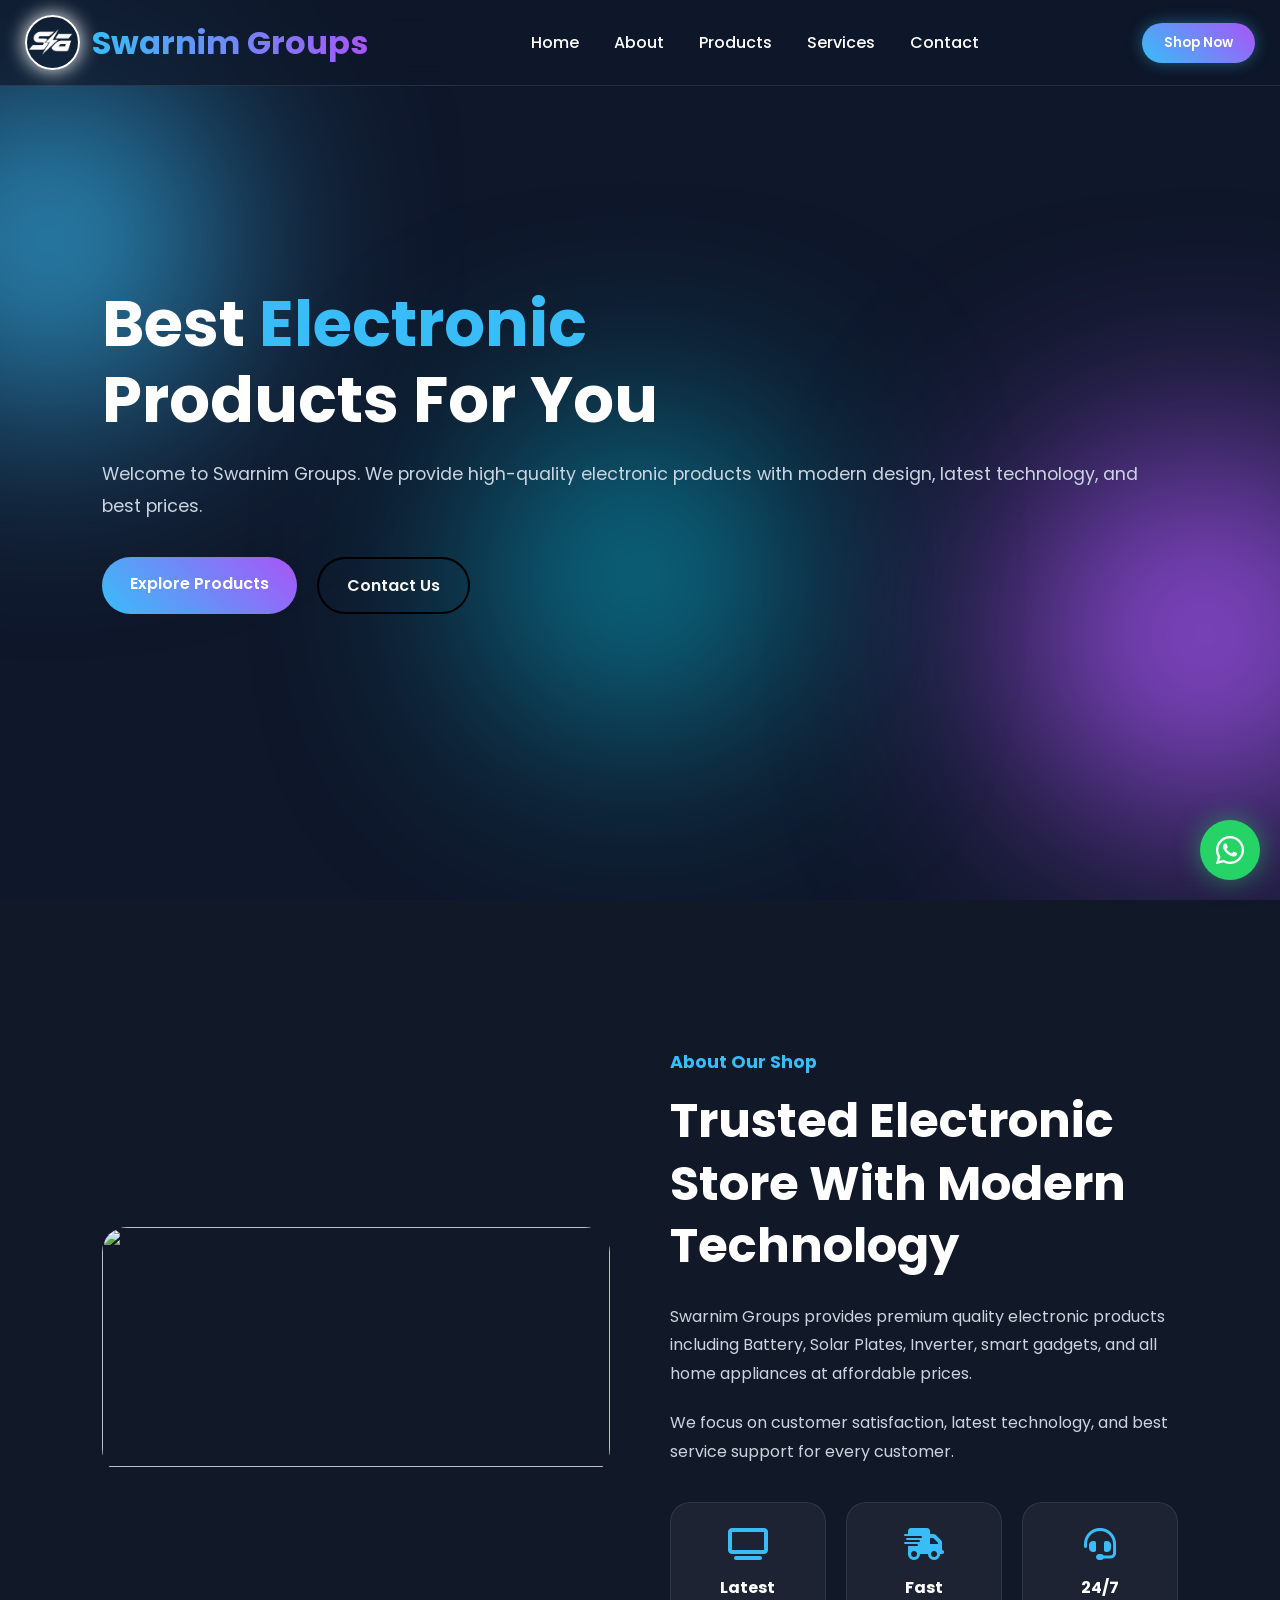
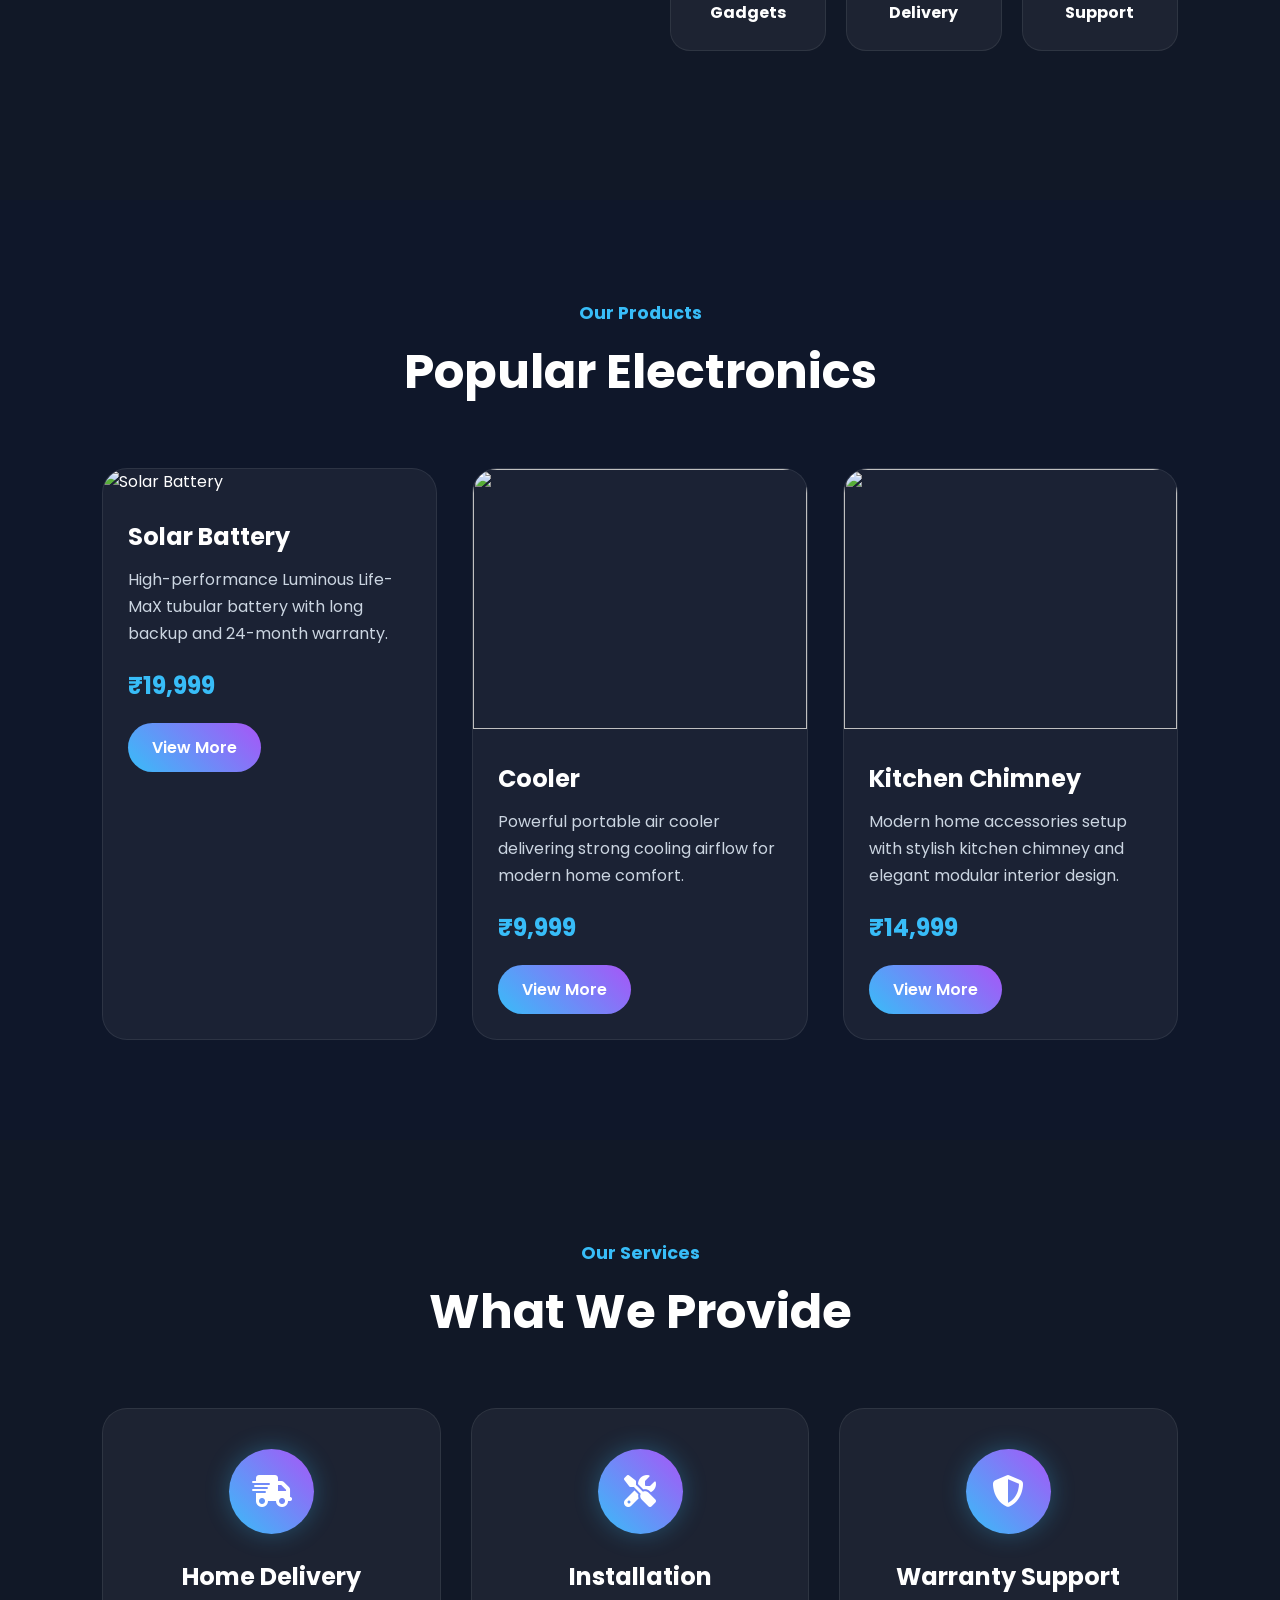
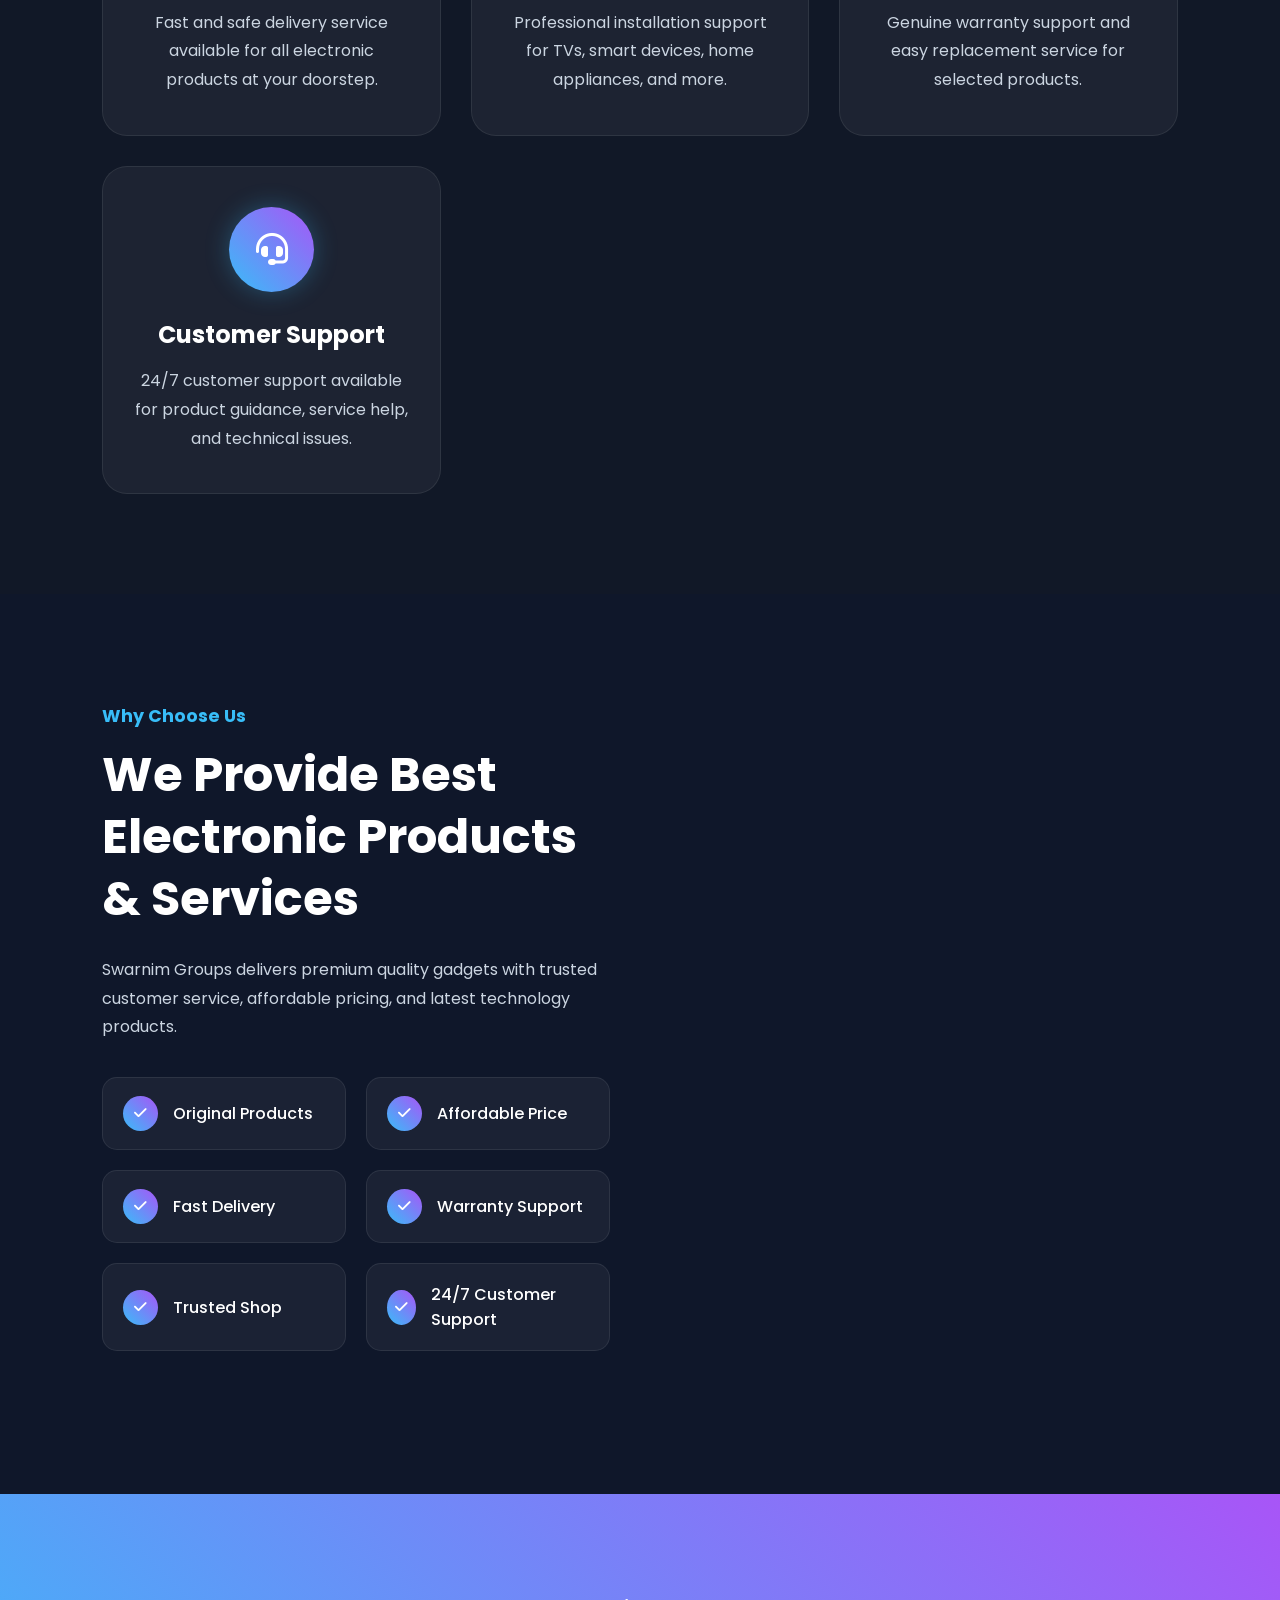
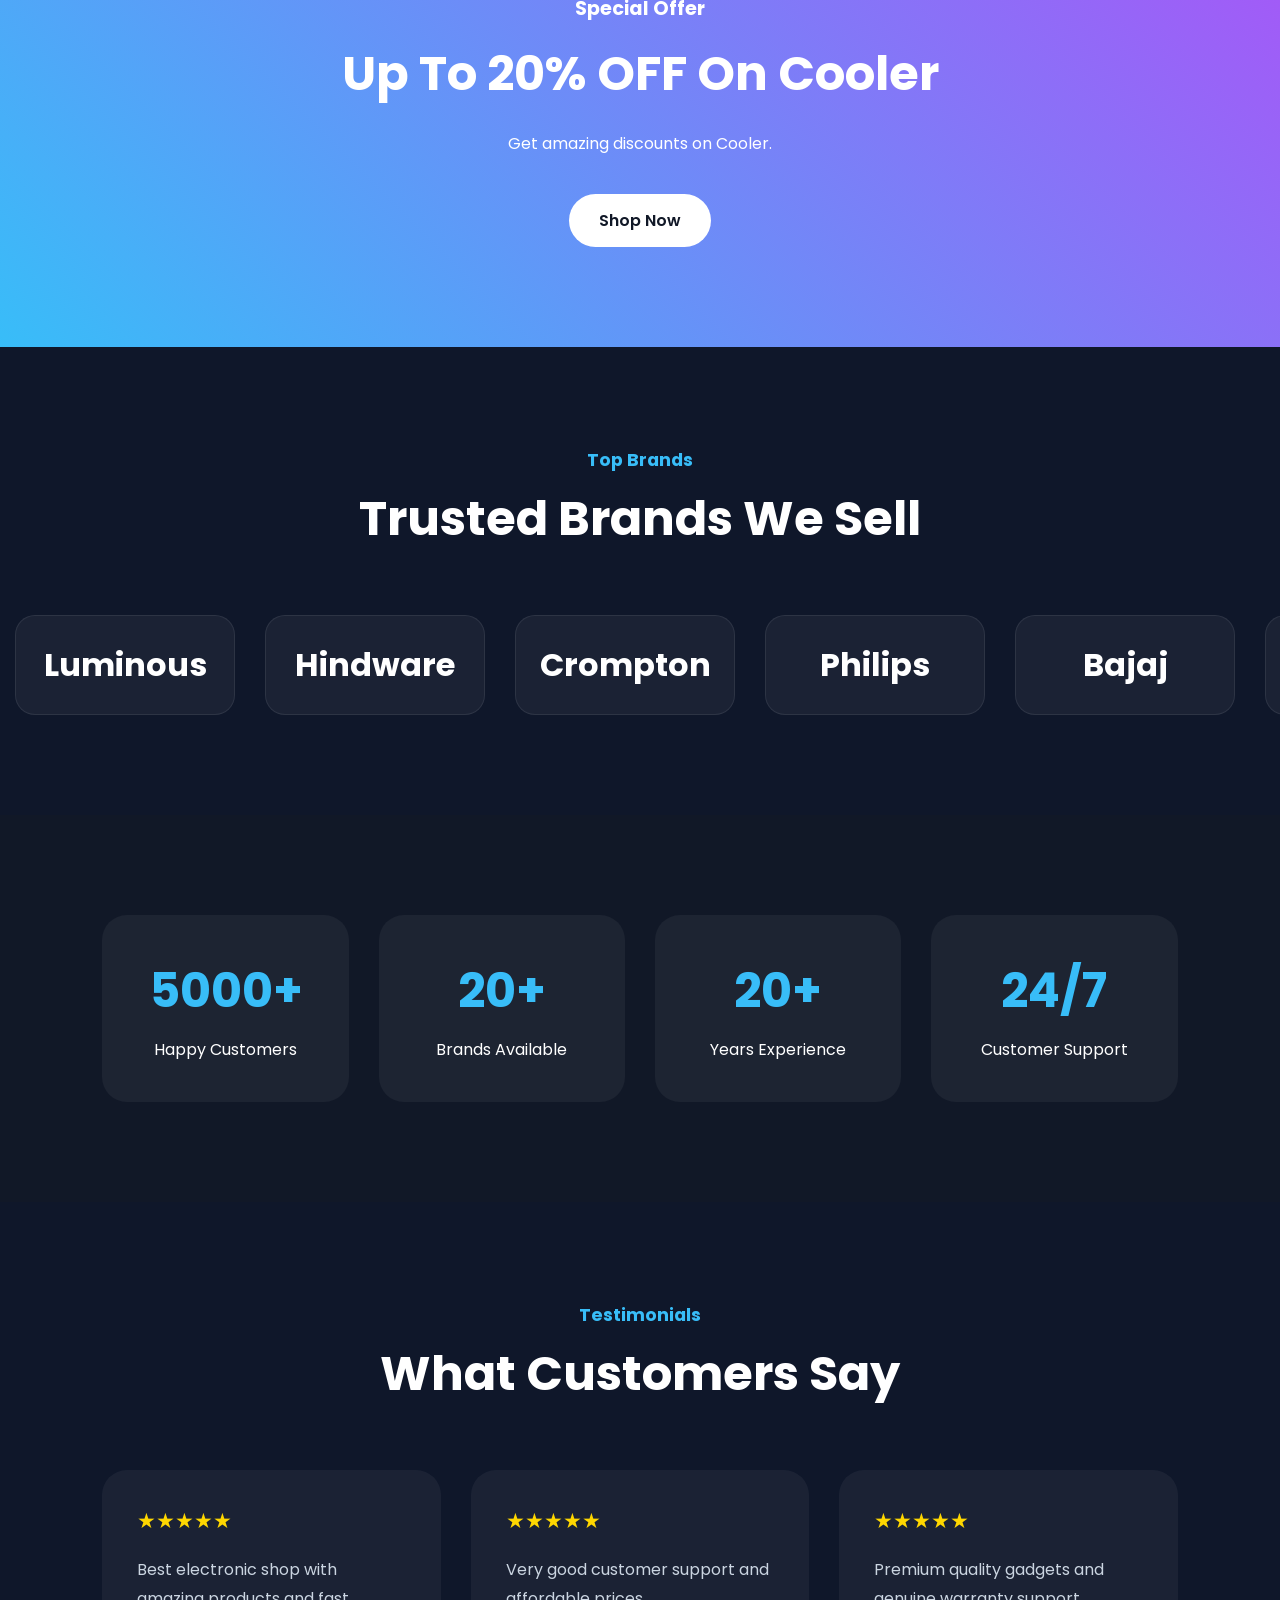
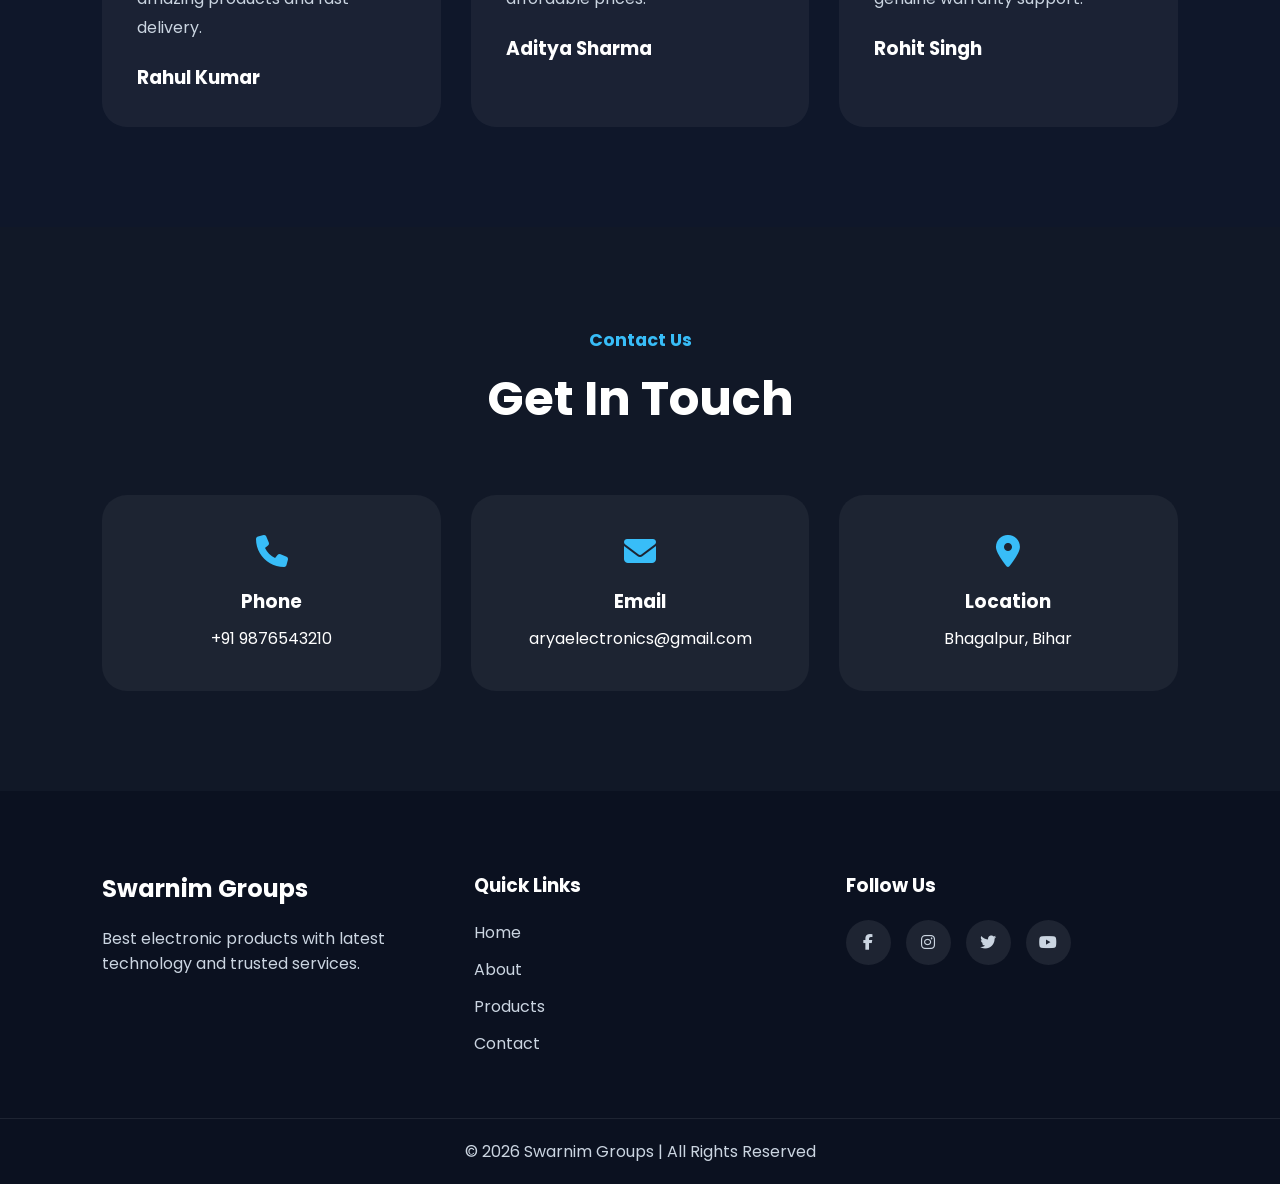
==== index.html @ 5e1782ac "Add files via upload" ====
<!DOCTYPE html>
<html lang="en">

<head>
    <meta charset="UTF-8">
    <meta name="viewport" content="width=device-width, initial-scale=1.0">
    <title>Swarnim Groups</title>
    <link rel="icon" href="data/logo1.png" type="image/png">

    <!-- CSS -->
    <link rel="stylesheet" href="css/style.css">

    <!-- Google Font -->
    <link href="https://fonts.googleapis.com/css2?family=Poppins:wght@300;400;500;600;700&display=swap"
        rel="stylesheet">

    <!-- Font Awesome -->
    <link rel="stylesheet" href="https://cdnjs.cloudflare.com/ajax/libs/font-awesome/6.7.2/css/all.min.css">
</head>

<body>
    <div class="blur-circle one"></div>
    <div class="blur-circle two"></div>
    <div class="blur-circle three"></div>

    <!-- ================= HEADER ================= -->

    <header>
        <nav>

            <div class="logo">
                <img src="data/logo1.png" alt="Logo">
                <h2>Swarnim Groups</h2>
            </div>

            <input type="checkbox" id="menu">

            <ul>
                <li><a href="#hero">Home</a></li>
                <li><a href="#about">About</a></li>
                <li><a href="#products">Products</a></li>
                <li><a href="#services">Services</a></li>
                <li><a href="#contact">Contact</a></li>
            </ul>

            <div class="nav-btn">
                <button class="shop-btn" onclick="window.location.href='product.html'">
                    Shop Now
                </button>
            </div>

            <label for="menu" class="menu-btn">
                <i class="fa-solid fa-bars"></i>
            </label>

        </nav>
    </header>

    <!-- ================= HERO ================= -->

    <section class="hero" id="hero">

        <div class="hero-text">
            <h1>
                Best <span>Electronic</span><br>
                Products For You
            </h1>

            <p>
                Welcome to Swarnim Groups. We provide high-quality electronic
                products with modern design, latest technology, and best prices.
            </p>

            <div class="hero-btns">
                <a href="product.html" class="btn1">Explore Products</a>
                <a href="#contact" class="btn2">Contact Us</a>
            </div>
        </div>

    </section>

    <!-- ================= ABOUT SECTION ================= -->

    <section class="about" id="about">

        <div class="about-images">

            <div class="small-images">
                <div class="img-box">
                    <img src="https://images.unsplash.com/photo-1498049794561-7780e7231661?q=80&w=1200&auto=format&fit=crop"
                        alt="">
                </div>

            </div>
        </div>

        <div class="about-content">

            <h4>About Our Shop</h4>

            <h2>
                Trusted Electronic Store With Modern Technology
            </h2>

            <p>
                Swarnim Groups provides premium quality electronic products
                including Battery, Solar Plates, Inverter, smart gadgets,
                and all home appliances at affordable prices.
            </p>

            <p>
                We focus on customer satisfaction, latest technology,
                and best service support for every customer.
            </p>

            <div class="about-boxes">

                <div class="box">
                    <i class="fa-solid fa-tv"></i>
                    <h3>Latest Gadgets</h3>
                </div>

                <div class="box">
                    <i class="fa-solid fa-truck-fast"></i>
                    <h3>Fast Delivery</h3>
                </div>

                <div class="box">
                    <i class="fa-solid fa-headset"></i>
                    <h3>24/7 Support</h3>
                </div>

            </div>

        </div>

    </section>

    <!-- ================= PRODUCTS SECTION ================= -->

    <section class="products" id="products">

        <div class="section-title">
            <h4>Our Products</h4>
            <h2>Popular Electronics</h2>
        </div>

        <div class="product-container">

            <!-- Product 1 -->

            <div class="product-card">

                <div class="product-img">
                    <img src="https://lumuatsta.blob.core.windows.net/uatcontainer/Images/e469a21a-fd44-405c-a881-0d195da02b12_LM%2018075%20battery-1.png"
                        alt="Solar Battery">
                </div>

                <div class="product-content">
                    <h3>Solar Battery</h3>
                    <p>High-performance Luminous Life-MaX tubular battery with long backup and 24-month warranty.</p>

                    <div class="price">
                        ₹19,999
                    </div>

                    <a href="product.html" class="product-btn">
                        View More
                    </a>
                </div>

            </div>

            <!-- Product 2 -->

            <div class="product-card">

                <div class="product-img">
                    <img src="https://rajcooling.com/wp-content/uploads/2025/08/What-is-Desert-Air-cooler-2.webp"
                        alt="">
                </div>

                <div class="product-content">
                    <h3>Cooler</h3>
                    <p>Powerful portable air cooler delivering strong cooling airflow for modern home comfort.</p>

                    <div class="price">
                        ₹9,999
                    </div>

                    <a href="product.html" class="product-btn">
                        View More
                    </a>
                </div>

            </div>

            <!-- Product 3 -->

            <div class="product-card">

                <div class="product-img">
                    <img src="https://cloudfrontgharpediabucket.gharpedia.com/uploads/2018/12/Kitchen-Chimney-01-0504140003.jpg"
                        alt="">
                </div>

                <div class="product-content">
                    <h3>Kitchen Chimney</h3>
                    <p>Modern home accessories setup with stylish kitchen chimney and elegant modular interior design.</p>

                    <div class="price">
                        ₹14,999
                    </div>

                    <a href="product.html" class="product-btn">
                        View More
                    </a>
                </div>

            </div>

        </div>

    </section>

    <!-- ================= SERVICES SECTION ================= -->

    <section class="services" id="services">

        <div class="section-title">
            <h4>Our Services</h4>
            <h2>What We Provide</h2>
        </div>

        <div class="services-container">

            <!-- Service 1 -->

            <div class="service-card">

                <div class="service-icon">
                    <i class="fa-solid fa-truck-fast"></i>
                </div>

                <h3>Home Delivery</h3>

                <p>
                    Fast and safe delivery service available for all electronic
                    products at your doorstep.
                </p>

            </div>

            <!-- Service 2 -->

            <div class="service-card">

                <div class="service-icon">
                    <i class="fa-solid fa-screwdriver-wrench"></i>
                </div>

                <h3>Installation</h3>

                <p>
                    Professional installation support for TVs, smart devices,
                    home appliances, and more.
                </p>

            </div>

            <!-- Service 3 -->

            <div class="service-card">

                <div class="service-icon">
                    <i class="fa-solid fa-shield-halved"></i>
                </div>

                <h3>Warranty Support</h3>

                <p>
                    Genuine warranty support and easy replacement service
                    for selected products.
                </p>

            </div>

            <!-- Service 4 -->

            <div class="service-card">

                <div class="service-icon">
                    <i class="fa-solid fa-headset"></i>
                </div>

                <h3>Customer Support</h3>

                <p>
                    24/7 customer support available for product guidance,
                    service help, and technical issues.
                </p>

            </div>

        </div>

    </section>

    <!-- ================= WHY CHOOSE US SECTION ================= -->

    <section class="choose">

        <div class="choose-content">

            <h4>Why Choose Us</h4>

            <h2>
                We Provide Best Electronic Products & Services
            </h2>

            <p>
                Swarnim Groups delivers premium quality gadgets with trusted
                customer service, affordable pricing, and latest technology products.
            </p>

            <div class="choose-boxes">

                <div class="choose-box">
                    <i class="fa-solid fa-check"></i>
                    <span>Original Products</span>
                </div>

                <div class="choose-box">
                    <i class="fa-solid fa-check"></i>
                    <span>Affordable Price</span>
                </div>

                <div class="choose-box">
                    <i class="fa-solid fa-check"></i>
                    <span>Fast Delivery</span>
                </div>

                <div class="choose-box">
                    <i class="fa-solid fa-check"></i>
                    <span>Warranty Support</span>
                </div>

                <div class="choose-box">
                    <i class="fa-solid fa-check"></i>
                    <span>Trusted Shop</span>
                </div>

                <div class="choose-box">
                    <i class="fa-solid fa-check"></i>
                    <span>24/7 Customer Support</span>
                </div>

            </div>

        </div>

        <!-- Right Side Image -->

        <div class="choose-image">

            <img src="https://images.unsplash.com/photo-1518770660439-4636190af475?q=80&w=1200&auto=format&fit=crop"
                alt="">

        </div>

    </section>

    <!-- ================= LOADER ================= -->

    <div class="loader-wrapper">

        <div class="loader"></div>

    </div>

    <!-- ================= OFFER BANNER ================= -->

    <section class="offer-banner" id="offer">

        <div class="offer-content">

            <h4>Special Offer</h4>

            <h2>
                Up To 20% OFF On Cooler
            </h2>

            <p>
                Get amazing discounts on Cooler.
            </p>

            <a href="product.html" class="offer-btn">
                Shop Now
            </a>

        </div>

    </section>

    <!-- ================= BRANDS ================= -->

    <section class="brands" id="brands">

        <div class="section-title">
            <h4>Top Brands</h4>
            <h2>Trusted Brands We Sell</h2>
        </div>

        <div class="brand-slider">

            <div class="brand-track">

                <div class="brand-box">Luminous</div>
                <div class="brand-box">Hindware</div>
                <div class="brand-box">Crompton</div>
                <div class="brand-box">Philips</div>
                <div class="brand-box">Bajaj</div>
                <div class="brand-box">V-Guard</div>

                <div class="brand-box">Luminous</div>
                <div class="brand-box">Hindware</div>
                <div class="brand-box">Crompton</div>
                <div class="brand-box">Philips</div>
                <div class="brand-box">Bajaj</div>
                <div class="brand-box">V-Guard</div>


            </div>

        </div>

    </section>

    <!-- ================= STATS ================= -->

    <section class="stats">

        <div class="stat-box">
            <h2>5000+</h2>
            <p>Happy Customers</p>
        </div>

        <div class="stat-box">
            <h2>20+</h2>
            <p>Brands Available</p>
        </div>

        <div class="stat-box">
            <h2>20+</h2>
            <p>Years Experience</p>
        </div>

        <div class="stat-box">
            <h2>24/7</h2>
            <p>Customer Support</p>
        </div>

    </section>

    <!-- ================= TESTIMONIALS ================= -->

    <section class="testimonials">

        <div class="section-title">
            <h4>Testimonials</h4>
            <h2>What Customers Say</h2>
        </div>

        <div class="testimonial-container">

            <div class="testimonial-card">

                <div class="stars">
                    ★★★★★
                </div>

                <p>
                    Best electronic shop with amazing products and fast delivery.
                </p>

                <h3>Rahul Kumar</h3>

            </div>

            <div class="testimonial-card">

                <div class="stars">
                    ★★★★★
                </div>

                <p>
                    Very good customer support and affordable prices.
                </p>

                <h3>Aditya Sharma</h3>

            </div>

            <div class="testimonial-card">

                <div class="stars">
                    ★★★★★
                </div>

                <p>
                    Premium quality gadgets and genuine warranty support.
                </p>

                <h3>Rohit Singh</h3>

            </div>

        </div>

    </section>

    <!-- ================= CONTACT ================= -->

    <section class="contact" id="contact">

        <div class="section-title">
            <h4>Contact Us</h4>
            <h2>Get In Touch</h2>
        </div>

        <div class="contact-container">

            <div class="contact-box">

                <i class="fa-solid fa-phone"></i>

                <h3>Phone</h3>

                <p>+91 9876543210</p>

            </div>

            <div class="contact-box">

                <i class="fa-solid fa-envelope"></i>

                <h3>Email</h3>

                <p>aryaelectronics@gmail.com</p>

            </div>

            <div class="contact-box">

                <i class="fa-solid fa-location-dot"></i>

                <h3>Location</h3>

                <p>Bhagalpur, Bihar</p>

            </div>

        </div>

    </section>

    <!-- ================= FOOTER ================= -->

    <footer>

        <div class="footer-container">

            <div class="footer-box">

                <h2>Swarnim Groups</h2>

                <p>
                    Best electronic products with latest technology
                    and trusted services.
                </p>

            </div>

            <div class="footer-box">

                <h3>Quick Links</h3>

                <a href="#home">Home</a>
                <a href="#about">About</a>
                <a href="#products">Products</a>
                <a href="#contact">Contact</a>

            </div>

            <div class="footer-box">

                <h3>Follow Us</h3>

                <div class="social-icons">

                    <a href="#"><i class="fa-brands fa-facebook-f"></i></a>

                    <a href="#"><i class="fa-brands fa-instagram"></i></a>

                    <a href="#"><i class="fa-brands fa-twitter"></i></a>

                    <a href="#"><i class="fa-brands fa-youtube"></i></a>

                </div>

            </div>

        </div>

        <div class="footer-bottom">
            © 2026 Swarnim Groups | All Rights Reserved
        </div>

    </footer>

    <!-- ================= WHATSAPP ================= -->

    <a href="https://wa.me/919876543210" class="whatsapp">

        <i class="fa-brands fa-whatsapp"></i>

    </a>

</body>
<script src="js/script.js"></script>

</html>
---- css/style.css ----
* {
    margin: 0;
    padding: 0;
    box-sizing: border-box;
    font-family: 'Poppins', sans-serif;
}

body {
    background: #0f172a;
    color: white;
}

/* ================= NAVBAR ================= */

header {
    width: 100%;
    position: fixed;
    top: 0;
    left: 0;
    z-index: 1000;
    backdrop-filter: blur(12px);
    background: rgba(15, 23, 42, 0.7);
    border-bottom: 1px solid rgba(255, 255, 255, 0.1);
}

nav {
    width: 100%;
    max-width: 1300px;
    margin: auto;
    padding: 15px 25px;

    display: flex;
    justify-content: space-between;
    align-items: center;
}

/* Logo */

.logo {
    display: flex;
    align-items: center;
    gap: 12px;
}

.logo img {
    width: 55px;
    height: 55px;
    object-fit: cover;
    border-radius: 50%;
    border: 2px solid #ffffff;
    box-shadow: 0 0 20px #ffffff;
}

.logo h2 {
    font-size: 2rem;
    font-weight: 700;
    background: linear-gradient(to right, #38bdf8, #a855f7);
    -webkit-background-clip: text;
    -webkit-text-fill-color: transparent;
}

/* Menu */

nav ul {
    display: flex;
    align-items: center;
    gap: 35px;
    list-style: none;
}

nav ul li a {
    text-decoration: none;
    color: white;
    font-size: 1rem;
    font-weight: 500;
    position: relative;
    transition: 0.3s;
}

nav ul li a::after {
    content: "";
    position: absolute;
    left: 0;
    bottom: -6px;
    width: 0%;
    height: 2px;
    background: #38bdf8;
    transition: 0.4s;
}

nav ul li a:hover::after {
    width: 100%;
}

nav ul li a:hover {
    color: #38bdf8;
}

/* Buttons */

.nav-btn {
    display: flex;
    align-items: center;
    gap: 15px;
}

.shop-btn {
    padding: 10px 22px;
    border: none;
    border-radius: 30px;
    background: linear-gradient(45deg, #38bdf8, #a855f7);
    color: white;
    font-weight: 600;
    cursor: pointer;
    transition: 0.4s;
    box-shadow: 0 0 15px rgba(56, 189, 248, 0.4);
}

.shop-btn:hover {
    transform: translateY(-3px);
    box-shadow: 0 0 25px rgba(168, 85, 247, 0.7);
}

/* Hamburger */

.menu-btn {
    font-size: 1.8rem;
    color: white;
    cursor: pointer;
    display: none;
}

#menu {
    display: none;
}

/* ================= HERO SECTION ================= */

.hero {
    min-height: 100vh;
    display: flex;
    justify-content: center;
    align-items: center;
    padding: 120px 8%;
    gap: 50px;
    flex-wrap: wrap;
}

.hero-text {
    flex: 1;
    min-width: 300px;
}

.hero-text h1 {
    font-size: 4rem;
    line-height: 1.2;
    margin-bottom: 20px;
}

.hero-text h1 span {
    color: #38bdf8;
}

.hero-text p {
    font-size: 1.1rem;
    line-height: 1.8;
    color: #cbd5e1;
    margin-bottom: 35px;
}

.hero-btns {
    display: flex;
    gap: 20px;
    flex-wrap: wrap;
}

.btn1,
.btn2 {
    padding: 14px 28px;
    border-radius: 35px;
    font-weight: 600;
    text-decoration: none;
    transition: 0.4s;
}

.btn1 {
    background: linear-gradient(45deg, #38bdf8, #a855f7);
    color: white;
}

.btn2 {
    border: 2px solid #000000;
    color: #f5f5f5;
}

.btn2:hover{
    background:linear-gradient(45deg,rgb(243, 114, 114), rgb(96, 96, 240));
}

.btn1:hover,
.btn2:hover {
    transform: translateY(-5px);
}

/* Hero Image */

.hero-img {
    flex: 1;
    min-width: 300px;
    text-align: center;
}

.hero-img img {
    width: 100%;
    max-width: 500px;
    filter: drop-shadow(0 0 30px rgba(56, 189, 248, 0.5));
    animation: float 4s ease-in-out infinite;
}

@keyframes float {

    0%,
    100% {
        transform: translateY(0px);
    }

    50% {
        transform: translateY(-20px);
    }
}

/* ================= MOBILE ================= */

@media(max-width:950px) {

    .menu-btn {
        display: block;
    }

    nav ul {
        position: absolute;
        top: 85px;
        left: -100%;
        width: 100%;
        height: calc(100vh - 85px);

        background: #0f172a;
        flex-direction: column;
        justify-content: center;
        transition: 0.5s;
    }

    nav ul li {
        margin: 20px 0;
    }

    #menu:checked~ul {
        left: 0;
    }

    .nav-btn {
        display: none;
    }

    .hero {
        text-align: center;
        padding-top: 150px;
    }

    .hero-text h1 {
        font-size: 2.7rem;
    }

    .hero-btns {
        justify-content: center;
    }
}

@media(max-width:500px) {

    .logo h2 {
        font-size: 1.5rem;
    }

    .hero-text h1 {
        font-size: 2rem;
    }

    .hero-text p {
        font-size: 0.95rem;
    }
}

/* ================= ABOUT SECTION ================= */

.about {
    width: 100%;
    min-height: 100vh;
    padding: 100px 8%;

    display: flex;
    align-items: center;
    justify-content: center;
    gap: 60px;
    flex-wrap: wrap;

    background: #111827;
}

/* Images */

.about-images {
    flex: 1;
    min-width: 320px;

    display: flex;
    gap: 20px;
}

.big {
    flex: 1;
}

.small-images {
    flex: 1;
    display: flex;
    flex-direction: column;
    gap: 20px;
}

.img-box {
    overflow: hidden;
    border-radius: 25px;
    position: relative;
}

.img-box img {
    width: 100%;
    height: 100%;
    object-fit: cover;
    transition: 0.5s;
}

.img-box:hover img {
    transform: scale(1.1);
}

.big img {
    height: 100%;
    min-height: 500px;
}

.small-images .img-box img {
    height: 240px;
}

/* Content */

.about-content {
    flex: 1;
    min-width: 320px;
}

.about-content h4 {
    color: #38bdf8;
    font-size: 1.1rem;
    margin-bottom: 15px;
}

.about-content h2 {
    font-size: 3rem;
    line-height: 1.3;
    margin-bottom: 25px;
}

.about-content p {
    color: #cbd5e1;
    line-height: 1.8;
    margin-bottom: 20px;
    font-size: 1rem;
}

/* Boxes */

.about-boxes {
    display: flex;
    gap: 20px;
    margin-top: 35px;
    flex-wrap: wrap;
}

.box {
    background: rgba(255, 255, 255, 0.05);
    padding: 25px;
    border-radius: 20px;
    text-align: center;
    flex: 1;
    min-width: 150px;

    border: 1px solid rgba(255, 255, 255, 0.08);
    transition: 0.4s;
}

.box:hover {
    transform: translateY(-8px);
    background: rgba(56, 189, 248, 0.08);
}

.box i {
    font-size: 2rem;
    color: #38bdf8;
    margin-bottom: 15px;
}

.box h3 {
    font-size: 1rem;
}

/* Button */

.about-btn {
    display: inline-block;
    margin-top: 35px;
    padding: 14px 30px;
    border-radius: 35px;

    background: linear-gradient(45deg, #38bdf8, #a855f7);
    color: white;
    text-decoration: none;
    font-weight: 600;

    transition: 0.4s;
}

.about-btn:hover {
    transform: translateY(-5px);
}

/* ================= MOBILE ================= */

@media(max-width:950px) {

    .about {
        padding: 80px 5%;
        text-align: center;
    }

    .about-content h2 {
        font-size: 2.2rem;
    }

    .about-boxes {
        justify-content: center;
    }

    .about-images {
        flex-direction: column;
    }

    .small-images {
        flex-direction: row;
    }
}

@media(max-width:600px) {

    .small-images {
        flex-direction: column;
    }

    .about-content h2 {
        font-size: 1.8rem;
    }

    .box {
        min-width: 100%;
    }
}

/* ================= PRODUCTS SECTION ================= */

.products {
    width: 100%;
    min-height: 100vh;
    padding: 100px 8%;
    background: #0f172a;
}

.section-title {
    text-align: center;
    margin-bottom: 60px;
}

.section-title h4 {
    color: #38bdf8;
    font-size: 1.1rem;
    margin-bottom: 10px;
}

.section-title h2 {
    font-size: 3rem;
}

/* Product Cards */

.product-container {
    display: grid;
    grid-template-columns: repeat(auto-fit, minmax(280px, 1fr));
    gap: 35px;
}

.product-card {
    background: rgba(255, 255, 255, 0.05);
    border-radius: 25px;
    overflow: hidden;

    border: 1px solid rgba(255, 255, 255, 0.08);

    transition: 0.4s;
}

.product-card:hover {
    transform: translateY(-10px);
    box-shadow: 0 0 30px rgba(56, 189, 248, 0.2);
}

.product-img {
    overflow: hidden;
}

.product-img img {
    width: 100%;
    height: 260px;
    object-fit: cover;
    transition: 0.5s;
}

.product-card:hover img {
    transform: scale(1.1);
}

/* Content */

.product-content {
    padding: 25px;
}

.product-content h3 {
    font-size: 1.5rem;
    margin-bottom: 12px;
}

.product-content p {
    color: #cbd5e1;
    line-height: 1.7;
    margin-bottom: 20px;
}

.price {
    font-size: 1.5rem;
    font-weight: 700;
    color: #38bdf8;
    margin-bottom: 20px;
}

/* Button */

.product-btn {
    display: inline-block;
    padding: 12px 24px;
    border-radius: 30px;

    background: linear-gradient(45deg, #38bdf8, #a855f7);

    color: white;
    text-decoration: none;
    font-weight: 600;

    transition: 0.4s;
}

.product-btn:hover {
    transform: translateY(-5px);
}

/* ================= MOBILE ================= */

@media(max-width:768px) {

    .products {
        padding: 80px 5%;
    }

    .section-title h2 {
        font-size: 2.2rem;
    }
}

@media(max-width:500px) {

    .section-title h2 {
        font-size: 1.8rem;
    }

    .product-img img {
        height: 220px;
    }
}


/* ================= SERVICES SECTION ================= */

.services {
    width: 100%;
    min-height: 100vh;
    padding: 100px 8%;
    background: #111827;
}

/* Container */

.services-container {
    display: grid;
    grid-template-columns: repeat(auto-fit, minmax(260px, 1fr));
    gap: 30px;
}

/* Card */

.service-card {
    background: rgba(255, 255, 255, 0.05);
    padding: 40px 30px;
    border-radius: 25px;

    text-align: center;

    border: 1px solid rgba(255, 255, 255, 0.08);

    transition: 0.4s;
}

.service-card:hover {
    transform: translateY(-10px);
    background: rgba(56, 189, 248, 0.08);

    box-shadow: 0 0 30px rgba(56, 189, 248, 0.15);
}

/* Icon */

.service-icon {
    width: 85px;
    height: 85px;

    margin: auto;
    margin-bottom: 25px;

    display: flex;
    align-items: center;
    justify-content: center;

    border-radius: 50%;

    background: linear-gradient(45deg, #38bdf8, #a855f7);

    font-size: 2rem;
    color: white;

    box-shadow: 0 0 25px rgba(56, 189, 248, 0.3);
}

/* Text */

.service-card h3 {
    font-size: 1.5rem;
    margin-bottom: 15px;
}

.service-card p {
    color: #cbd5e1;
    line-height: 1.8;
    font-size: 1rem;
}

/* ================= MOBILE ================= */

@media(max-width:768px) {

    .services {
        padding: 80px 5%;
    }
}

@media(max-width:500px) {

    .service-card {
        padding: 35px 20px;
    }

    .service-card h3 {
        font-size: 1.3rem;
    }
}

/* ================= WHY CHOOSE US ================= */

.choose {
    width: 100%;
    min-height: 100vh;

    padding: 100px 8%;

    display: flex;
    align-items: center;
    justify-content: center;
    gap: 60px;
    flex-wrap: wrap;

    background: #0f172a;
}

/* Left Content */

.choose-content {
    flex: 1;
    min-width: 320px;
}

.choose-content h4 {
    color: #38bdf8;
    font-size: 1.1rem;
    margin-bottom: 15px;
}

.choose-content h2 {
    font-size: 3rem;
    line-height: 1.3;
    margin-bottom: 25px;
}

.choose-content p {
    color: #cbd5e1;
    line-height: 1.8;
    margin-bottom: 35px;
}

/* Boxes */

.choose-boxes {
    display: grid;
    grid-template-columns: repeat(2, 1fr);
    gap: 20px;

    margin-bottom: 35px;
}

.choose-box {
    display: flex;
    align-items: center;
    gap: 15px;

    background: rgba(255, 255, 255, 0.05);

    padding: 18px 20px;
    border-radius: 15px;

    border: 1px solid rgba(255, 255, 255, 0.08);

    transition: 0.4s;
}

.choose-box:hover {
    transform: translateY(-5px);
    background: rgba(56, 189, 248, 0.08);
}

.choose-box i {
    width: 35px;
    height: 35px;

    display: flex;
    align-items: center;
    justify-content: center;

    border-radius: 50%;

    background: linear-gradient(45deg, #38bdf8, #a855f7);

    color: white;
    font-size: 0.9rem;
}

.choose-box span {
    font-weight: 500;
}

/* Button */

.choose-btn {
    display: inline-block;

    padding: 14px 30px;
    border-radius: 35px;

    background: linear-gradient(45deg, #38bdf8, #a855f7);

    color: white;
    text-decoration: none;
    font-weight: 600;

    transition: 0.4s;
}

.choose-btn:hover {
    transform: translateY(-5px);
}

/* Right Image */

.choose-image {
    flex: 1;
    min-width: 320px;
}

.choose-image img {
    width: 100%;
    border-radius: 30px;

    box-shadow: 0 0 35px rgba(56, 189, 248, 0.15);

    transition: 0.5s;
}

.choose-image img:hover {
    transform: scale(1.03);
}

/* ================= MOBILE ================= */

@media(max-width:950px) {

    .choose {
        text-align: center;
        padding: 80px 5%;
    }

    .choose-content h2 {
        font-size: 2.2rem;
    }

    .choose-boxes {
        grid-template-columns: 1fr;
    }
}

@media(max-width:500px) {

    .choose-content h2 {
        font-size: 1.8rem;
    }

    .choose-box {
        padding: 15px;
    }
}

/* ================= LOADER ================= */

.loader-wrapper {
    position: fixed;
    inset: 0;
    background: #0f172a;

    display: flex;
    align-items: center;
    justify-content: center;

    z-index: 99999;

    animation: hideLoader 1s forwards;
    animation-delay: 2s;
}

.loader {
    width: 70px;
    height: 70px;

    border: 6px solid rgba(255,255,255,0.1);
    border-top: 6px solid #38bdf8;

    border-radius: 50%;

    animation: spin 1s linear infinite;
}

@keyframes spin {
    100% {
        transform: rotate(360deg);
    }
}

@keyframes hideLoader {
    to {
        opacity: 0;
        visibility: hidden;
    } 
}

/* ================= OFFER ================= */

.offer-banner {
    padding: 100px 8%;
    background: linear-gradient(45deg, #38bdf8, #a855f7);

    text-align: center;
}

.offer-content h4 {
    font-size: 1.2rem;
    margin-bottom: 15px;
}

.offer-content h2 {
    font-size: 3rem;
    margin-bottom: 20px;
}

.offer-content p {
    max-width: 700px;
    margin: auto;
    line-height: 1.8;
    margin-bottom: 35px;
}

.offer-btn {
    display: inline-block;

    padding: 14px 30px;

    background: white;
    color: #111827;

    border-radius: 35px;

    text-decoration: none;
    font-weight: 600;

    transition: 0.4s;
}

.offer-btn:hover {
    transform: translateY(-5px);
}

/* ================= BRANDS ================= */

.brands {
    padding: 100px 0;
    overflow: hidden;
}

.brand-slider {
    width: 100%;
    overflow: hidden;
    margin-top: 50px;
}

.brand-track {
    display: flex;
    width: calc(250px * 12);

    animation: scroll 20s linear infinite;
}

.brand-box {
    width: 220px;
    height: 100px;

    margin: 0 15px;

    display: flex;
    align-items: center;
    justify-content: center;

    border-radius: 20px;

    background: rgba(255,255,255,0.05);

    font-size: 2rem;
    font-weight: 700;

    border: 1px solid rgba(255,255,255,0.08);
}

@keyframes scroll {
    100% {
        transform: translateX(-50%);
    }
}

/* ================= STATS ================= */

.stats {
    padding: 100px 8%;

    display: grid;
    grid-template-columns: repeat(auto-fit,minmax(220px,1fr));

    gap: 30px;

    background: #111827;
}

.stat-box {
    text-align: center;

    padding: 40px 25px;

    background: rgba(255,255,255,0.05);

    border-radius: 25px;

    transition: 0.4s;
}

.stat-box:hover {
    transform: translateY(-10px);
}

.stat-box h2 {
    font-size: 3rem;
    color: #38bdf8;
    margin-bottom: 10px;
}

/* ================= TESTIMONIAL ================= */

.testimonials {
    padding: 100px 8%;
}

.testimonial-container {
    display: grid;
    grid-template-columns: repeat(auto-fit,minmax(280px,1fr));
    gap: 30px;
}

.testimonial-card {
    background: rgba(255,255,255,0.05);

    padding: 35px;

    border-radius: 25px;

    transition: 0.4s;
}

.testimonial-card:hover {
    transform: translateY(-10px);
}

.stars {
    color: gold;
    font-size: 1.3rem;
    margin-bottom: 20px;
}

.testimonial-card p {
    line-height: 1.8;
    color: #cbd5e1;
    margin-bottom: 20px;
}

/* ================= CONTACT ================= */

.contact {
    padding: 100px 8%;
    background: #111827;
}

.contact-container {
    display: grid;
    grid-template-columns: repeat(auto-fit,minmax(250px,1fr));

    gap: 30px;
}

.contact-box {
    background: rgba(255,255,255,0.05);

    padding: 40px 30px;

    text-align: center;

    border-radius: 25px;

    transition: 0.4s;
}

.contact-box:hover {
    transform: translateY(-10px);
}

.contact-box i {
    font-size: 2rem;
    margin-bottom: 20px;
    color: #38bdf8;
}

.contact-box h3 {
    margin-bottom: 10px;
}

/* ================= FOOTER ================= */

footer {
    background: #0b1120;
    padding-top: 80px;
}

.footer-container {
    padding: 0 8% 50px;

    display: grid;
    grid-template-columns: repeat(auto-fit,minmax(250px,1fr));

    gap: 40px;
}

.footer-box h2,
.footer-box h3 {
    margin-bottom: 20px;
}

.footer-box p,
.footer-box a {
    color: #cbd5e1;
    text-decoration: none;

    display: block;

    margin-bottom: 12px;

    transition: 0.3s;
}

.footer-box a:hover {
    color: #38bdf8;
}

.social-icons {
    display: flex;
    gap: 15px;
}

.social-icons a {
    width: 45px;
    height: 45px;

    display: flex;
    align-items: center;
    justify-content: center;

    border-radius: 50%;

    background: rgba(255,255,255,0.08);
}

.footer-bottom {
    border-top: 1px solid rgba(255,255,255,0.08);

    text-align: center;

    padding: 20px;

    color: #cbd5e1;
}

/* ================= WHATSAPP ================= */

.whatsapp {
    position: fixed;

    right: 20px;
    bottom: 20px;

    width: 60px;
    height: 60px;

    display: flex;
    align-items: center;
    justify-content: center;

    border-radius: 50%;

    background: #25D366;

    color: white;
    font-size: 2rem;

    text-decoration: none;

    z-index: 999;

    box-shadow: 0 0 25px rgba(37,211,102,0.5);

    animation: pulse 2s infinite;
}

@keyframes pulse {

    0% {
        transform: scale(1);
    }

    50% {
        transform: scale(1.1);
    }

    100% {
        transform: scale(1);
    }
}

/* ================= MOBILE ================= */

@media(max-width:768px){

    .offer-content h2{
        font-size: 2rem;
    }

    .brand-box{
        width: 180px;
        font-size: 1.5rem;
    }

    .stat-box h2{
        font-size: 2.2rem;
    }
}


.blur-circle {
    position: fixed;
    border-radius: 50%;
    filter: blur(120px);
    z-index: -1;
}

.one {
    width: 300px;
    height: 300px;
    background: #38bdf8;
    top: 10%;
    left: -100px;
}

.two {
    width: 350px;
    height: 350px;
    background: #a855f7;
    bottom: 10%;
    right: -100px;
}

.three {
    width: 250px;
    height: 250px;
    background: #06b6d4;
    top: 50%;
    left: 40%;
}
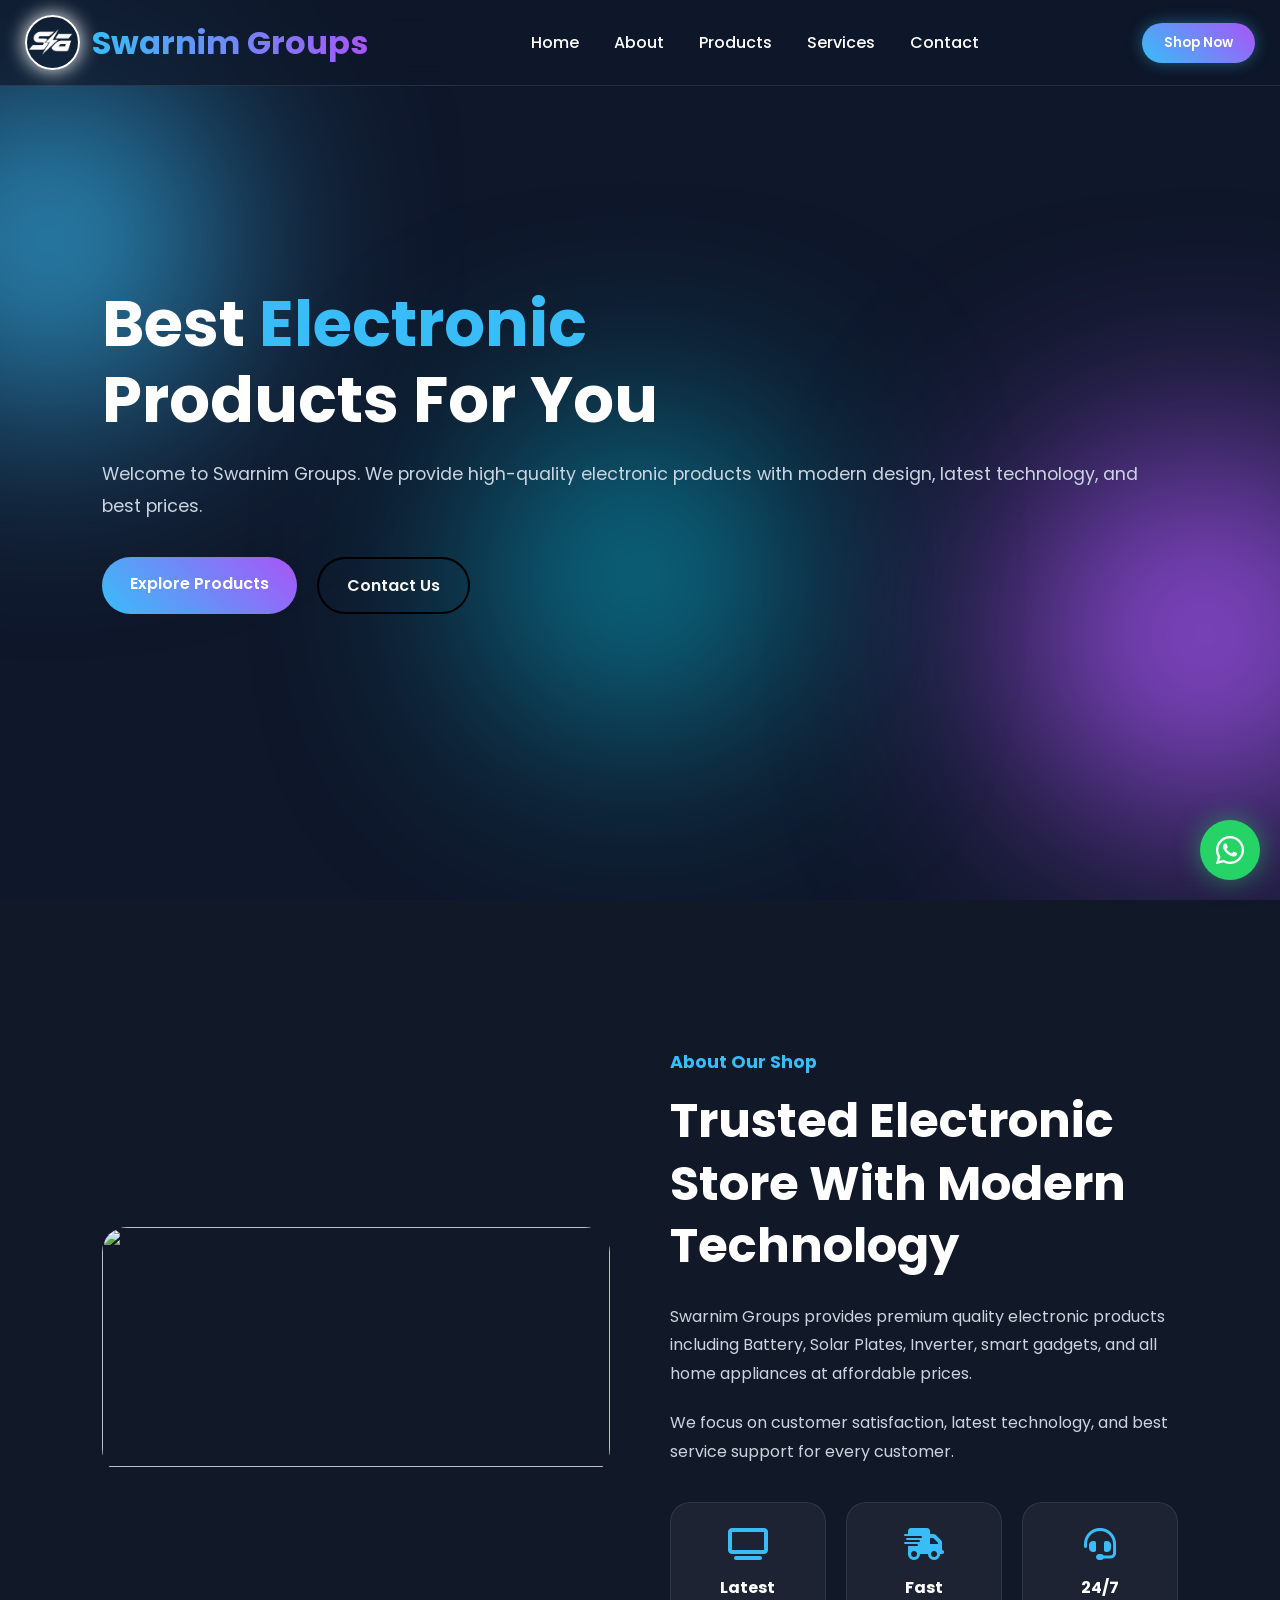
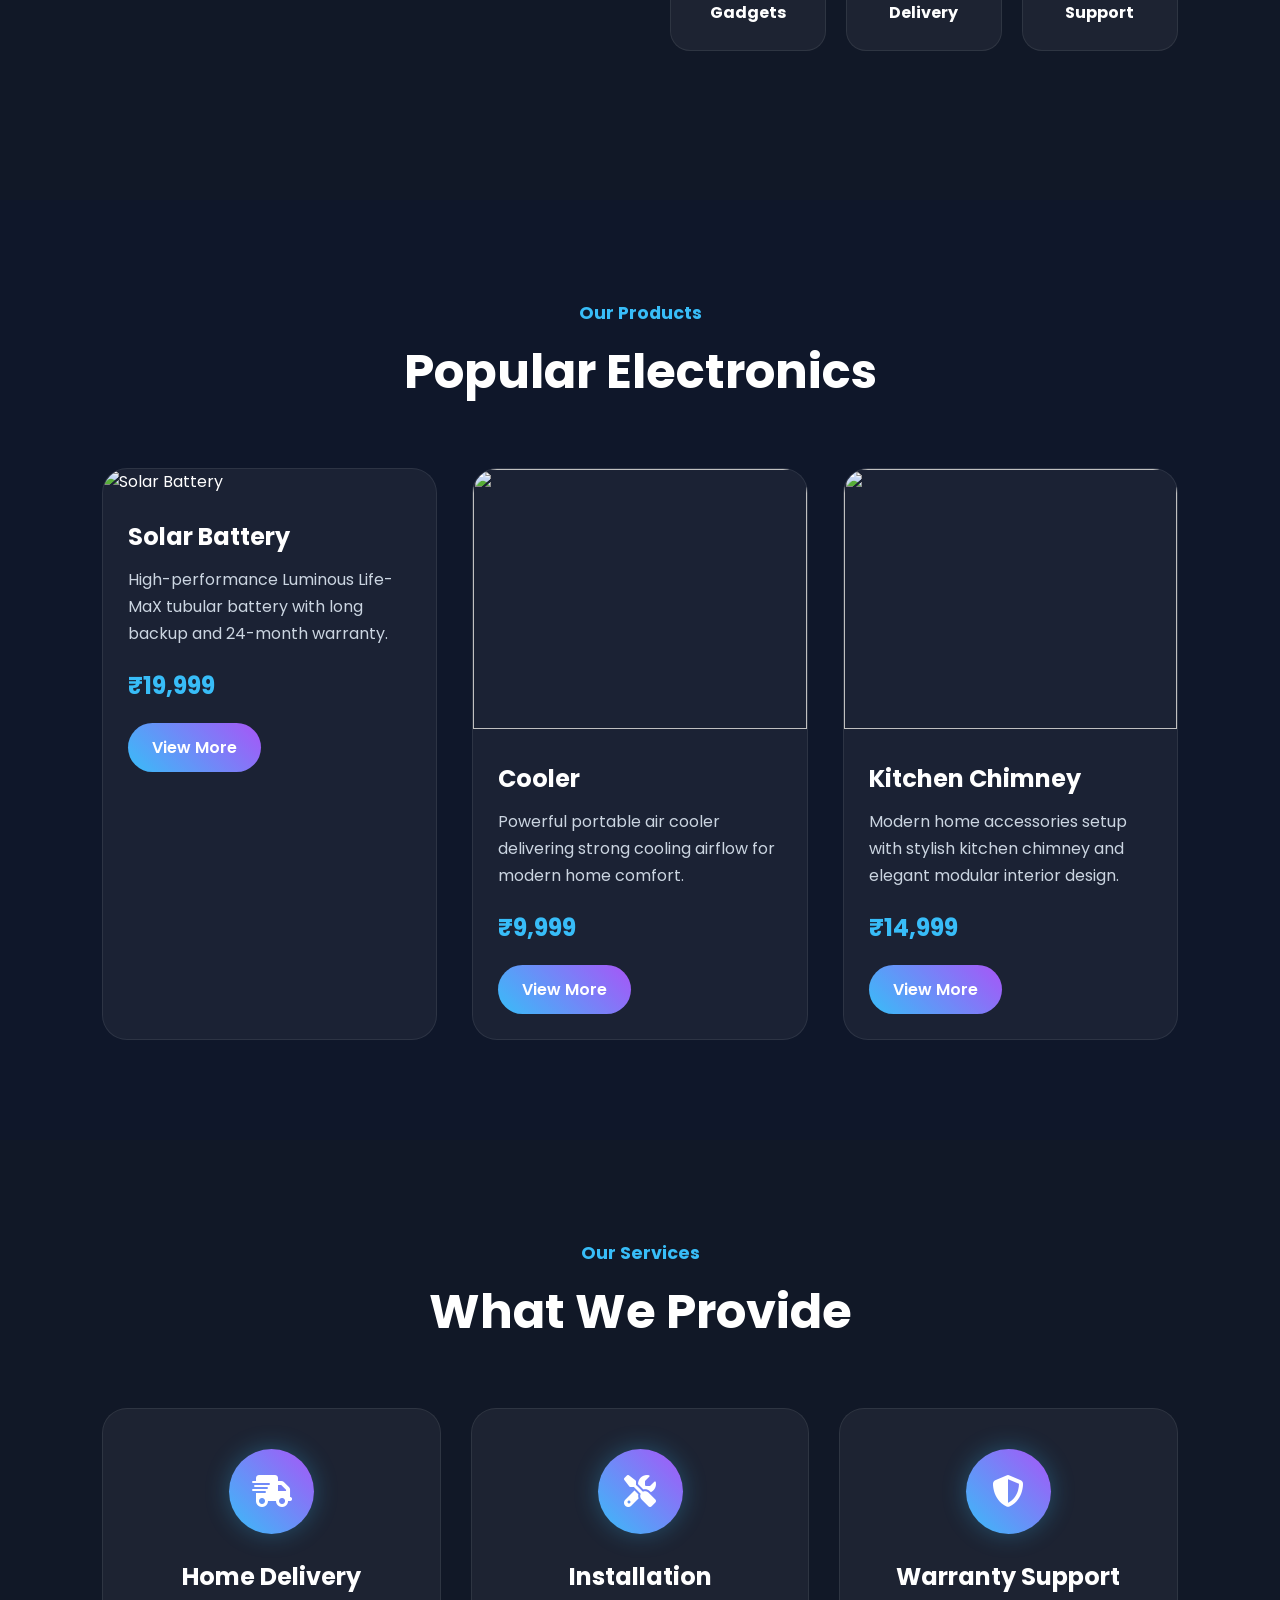
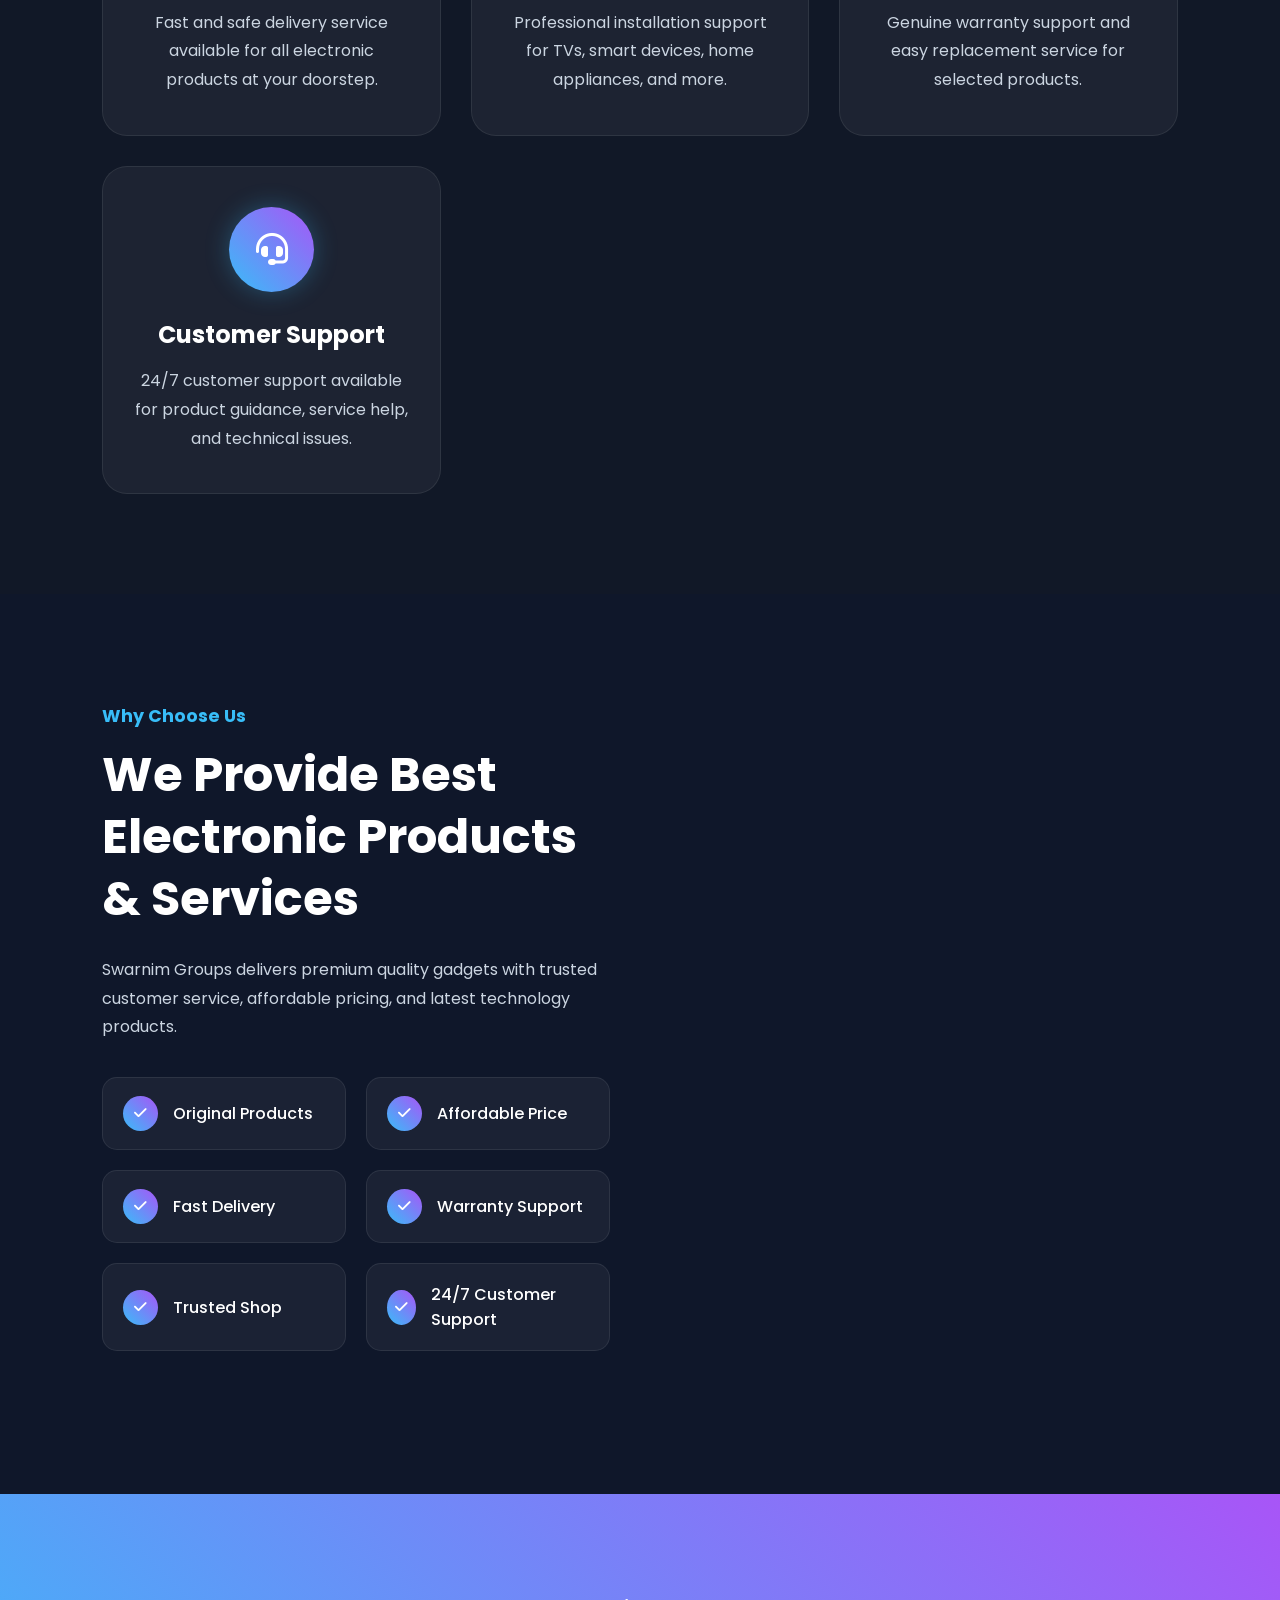
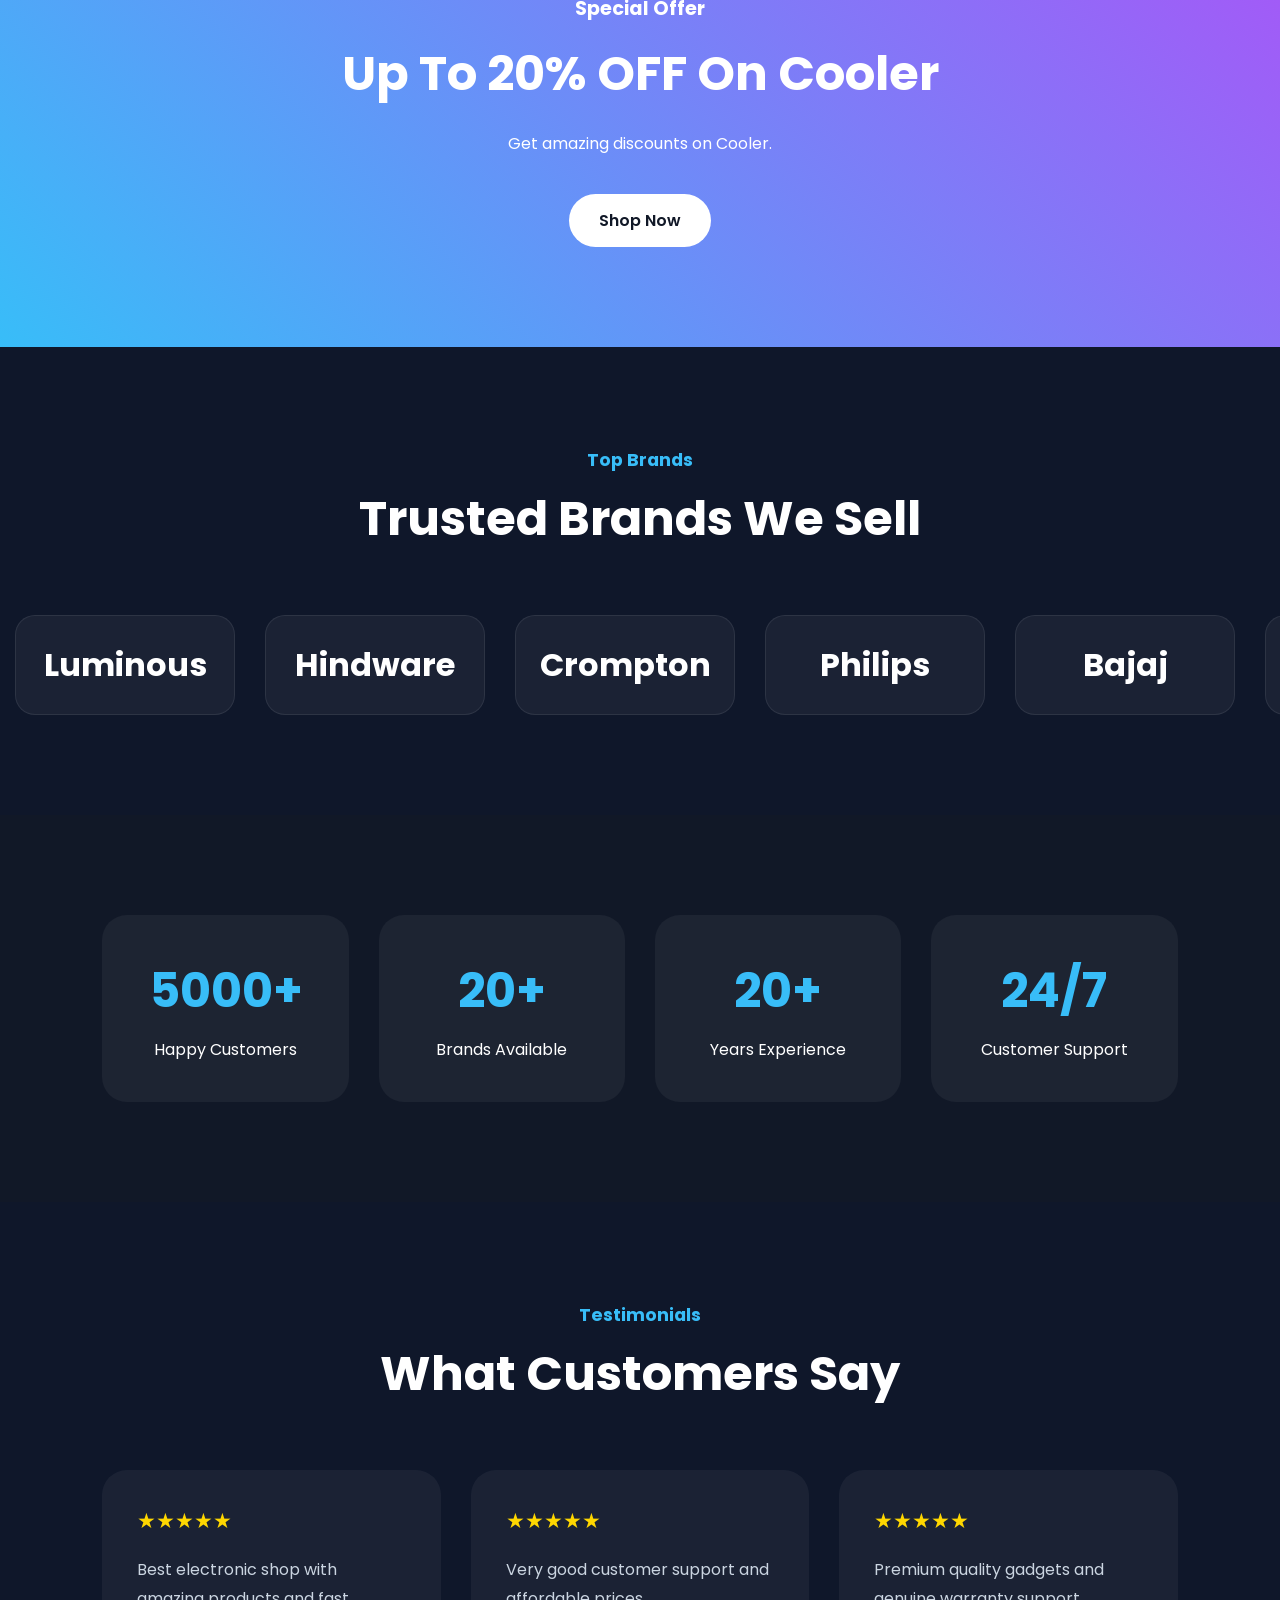
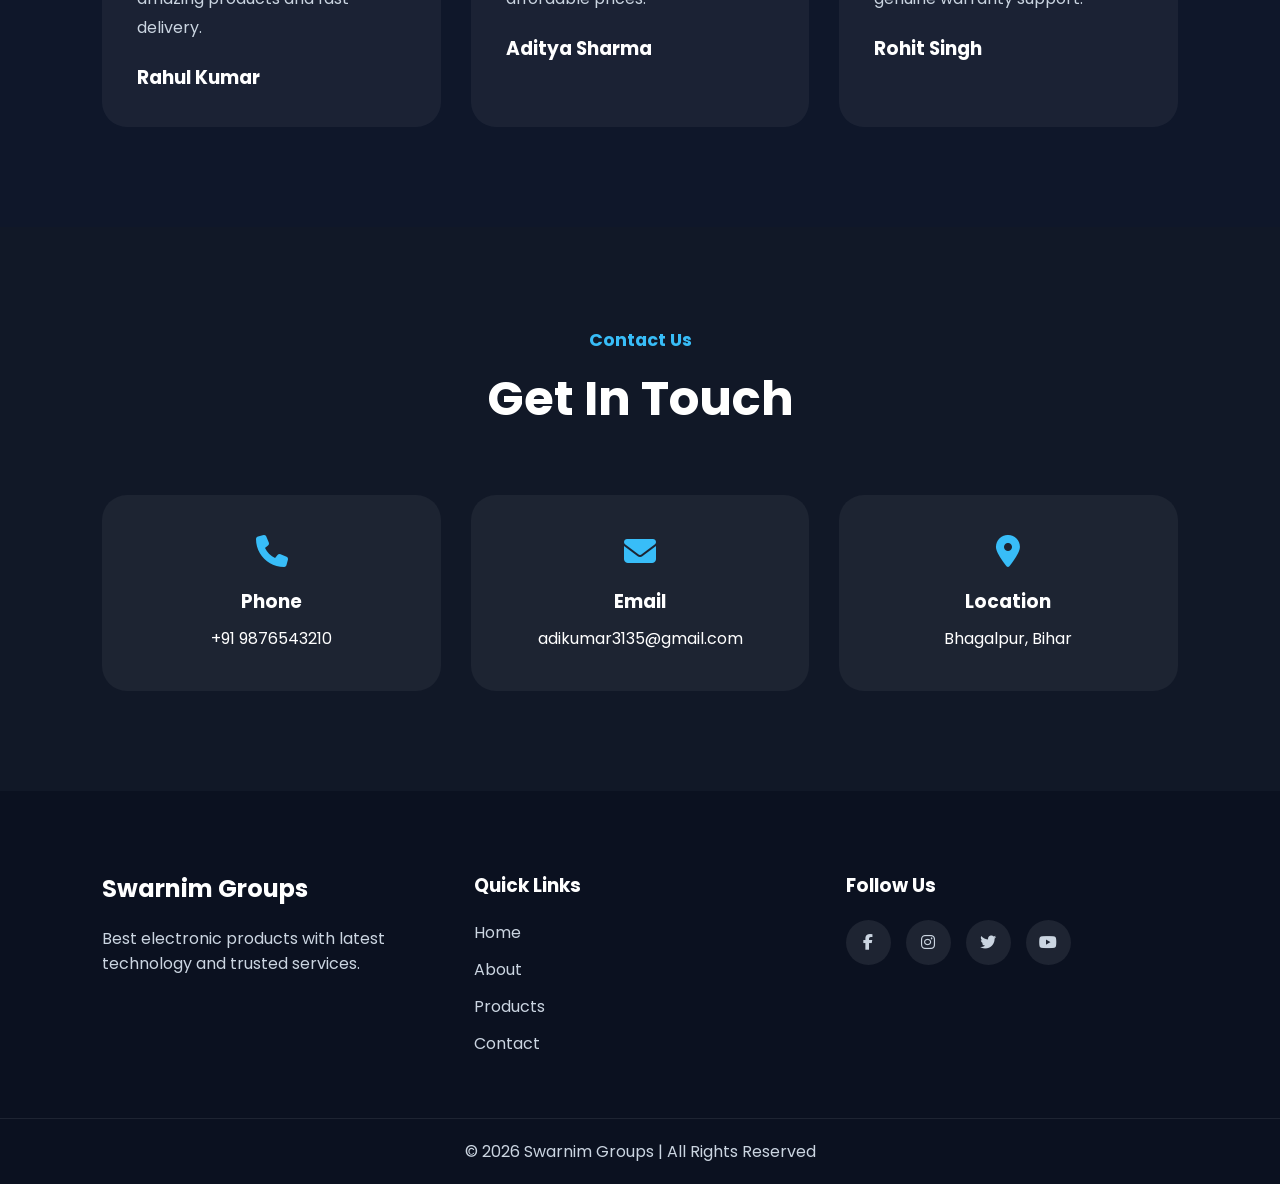
==== commit 344fc428: "Update index.html" ====
--- a/index.html
+++ b/index.html
@@ -546,7 +546,7 @@
 
                 <h3>Email</h3>
 
-                <p>aryaelectronics@gmail.com</p>
+                <p>adikumar3135@gmail.com</p>
 
             </div>
 
@@ -620,7 +620,7 @@
 
     <!-- ================= WHATSAPP ================= -->
 
-    <a href="https://wa.me/919876543210" class="whatsapp">
+    <a href="https://wa.me/918252074506" class="whatsapp">
 
         <i class="fa-brands fa-whatsapp"></i>
 
@@ -629,4 +629,4 @@
 </body>
 <script src="js/script.js"></script>
 
-</html>+</html>
